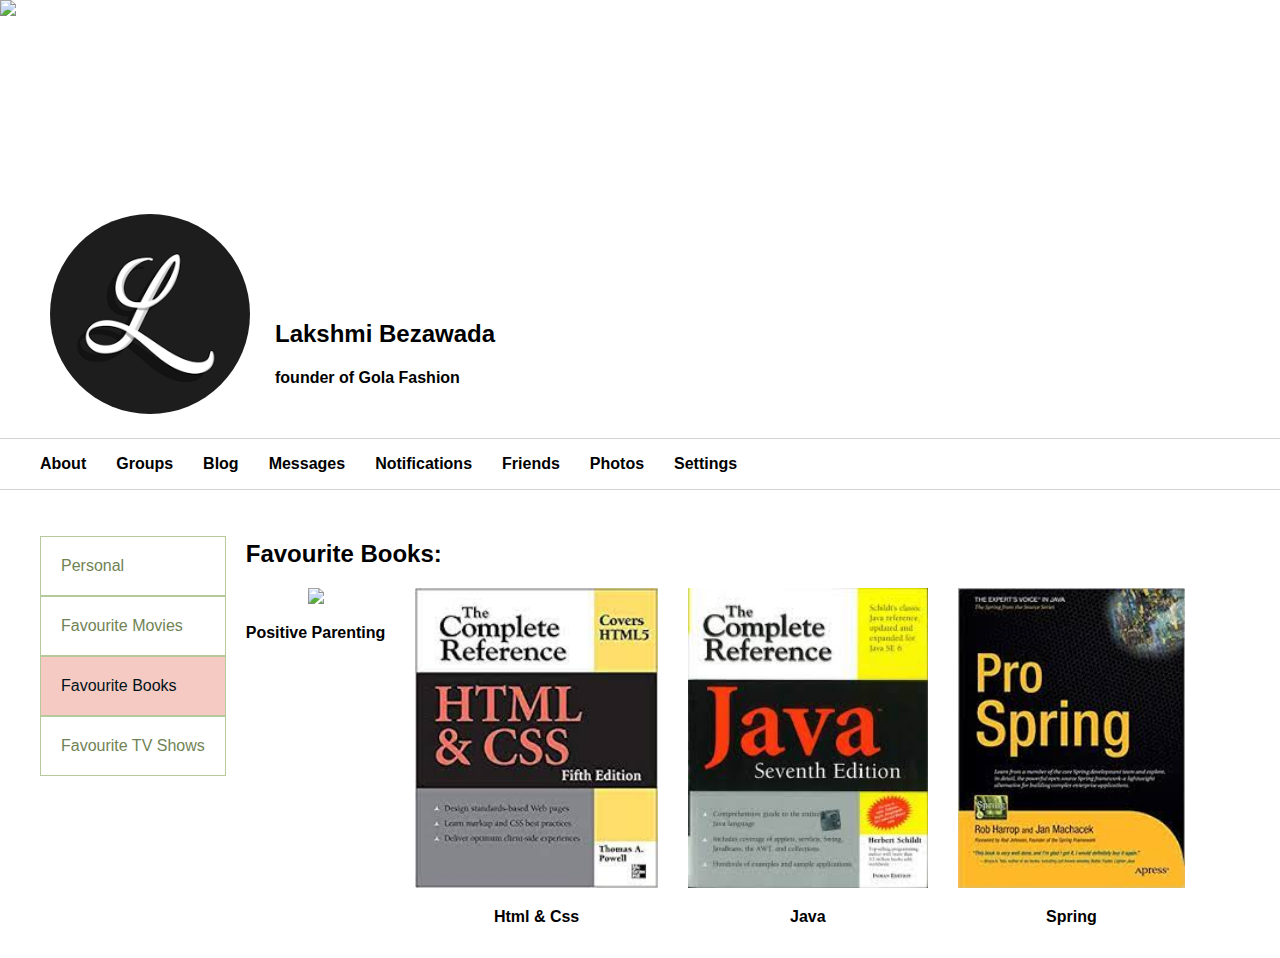
==== Favourite-books.html @ e3935bdc "my first Website" ====
<!DOCTYPE html>
<html lang="en">
<head>
    <meta charset="UTF-8">
    <meta http-equiv="X-UA-Compatible" content="IE=edge">
    <meta name="viewport" content="width=device-width, initial-scale=1.0">
    <title>Profile page|Favourite movies</title>
    <Link rel="stylesheet" href="main.css">
</head>
<body>
    <div class="banner-section">
        <img class="banner-image" src="https://wallpaperaccess.com/full/364222.jpg">
    </div>
    <div class="profile-section">
        <div class="profile-photo-section">
           <img class="profile-image" src="[data-uri]">
        </div>
        <div class="profile-name-section">
            <h2>Lakshmi Bezawada</h2>
            <h4>founder of Gola Fashion</h4>
        </div>
    </div>
    <div class="menu-bar-section">
        <ul class="menu-section">
            <li>About</li>
            <li>Groups</li>
            <li>Blog</li>
            <li>Messages</li>
            <li>Notifications</li>
            <li>Friends</li>
            <li>Photos</li>
            <li>Settings</li>
        </ul>
    </div>
    <div class="middle-section">
        <div class="tab-section">
            <ol class="tab-links-section">
                <li>
                    <a href="index.html">Personal</a>
                </li>
                <li>
                    <a href="Favourite-movies.html">Favourite Movies</a>
                </li>
                <li  class="selected">
                    <a href="#">Favourite Books</a>
                </li>
                <li>
                    <a href="Favourite-shows.html">Favourite TV Shows</a>
                </li>

            </ol>
        </div>
        <div class="data-section">
            <h2>Favourite Books:</h2>
            <ul class="favourite-list">
                <li class="favourite-list-item">
                  <img
                    class="fav-thing"
                    src="https://images-na.ssl-images-amazon.com/images/I/81T+QcPCaoL.jpg"
                  />
                  <p><strong>Positive Parenting</strong></p>
                </li>
                <li class="favourite-list-item">
                    
                  <img
                    class="fav-thing"
                    src="[data-uri]"
                  />
                  <p><strong>Html & Css</strong></p>
                </li>
                <li class="favourite-list-item">
                    <img class="fav-thing" src="[data-uri]">
                    <p><strong>Java</strong></p>
                </li>
                <li class="favourite-list-item">
                    <img class="fav-thing" src="[data-uri]">
                    <p><strong>Spring</strong></p>
                </li>
              </ul>
            
            
        </div>
    </div>

</body>
</html>
---- main.css ----
body {
    font-family:'roboto', sans-serif;
    margin: 0;
}
.banner-section {
    height: 300px;
    overflow: hidden;
}
.banner-image {
    width: 100%;

}
.profile-section {
    display:flex;
    justify-content:left;
    margin-left: 150px;
    gap:125px;

}
.profile-image {
    width:200px;
    border-radius: 100px;
    margin:-100px;
}
.menu-bar-section {
    margin-top:30px;
    margin-bottom:10px;
    border-top: 1px solid lightgrey;
    border-bottom: 1px solid lightgrey;
    
}
.menu-section {
    display:flex;
    list-style:none;
    gap: 30px;    
}
.menu-section li {
    font-weight: bold;
}
.middle-section {
    display:flex;
}
.tab-section {
    margin-top: 20px;
    
    
}
.tab-links-section a {
    text-decoration: none;
    list-style: none;
    color: #718355
    
}
.tab-links-section li {
    padding : 20px;
    border: 1px solid #b5c99a;
}
.tab-links-section {
    list-style: none;
    margin-right: 20px;
    
}
.tab-links-section li.selected {
    background-color: #f5cac3;
    
}
.tab-links-section li.selected a {
    color: #001219;
}
.data-section {
    
    margin-top:20px;
}
.data-section dd,dt {
    padding:20px;
}
.data-section dd {
    border-bottom: 1px solid rgb(245, 165, 165);     
}
.data-section-list {
    display:flex;
    margin-top:0px;
    margin-bottom:0px;
}
.data-section dt {
    font-weight: bold;
}
.favourite-list {
    list-style: none;
    text-align: center;
    display: flex;
    gap:30px;
    padding-left:0px;
}
.fav-thing {
    height: 300px;
    
    
}
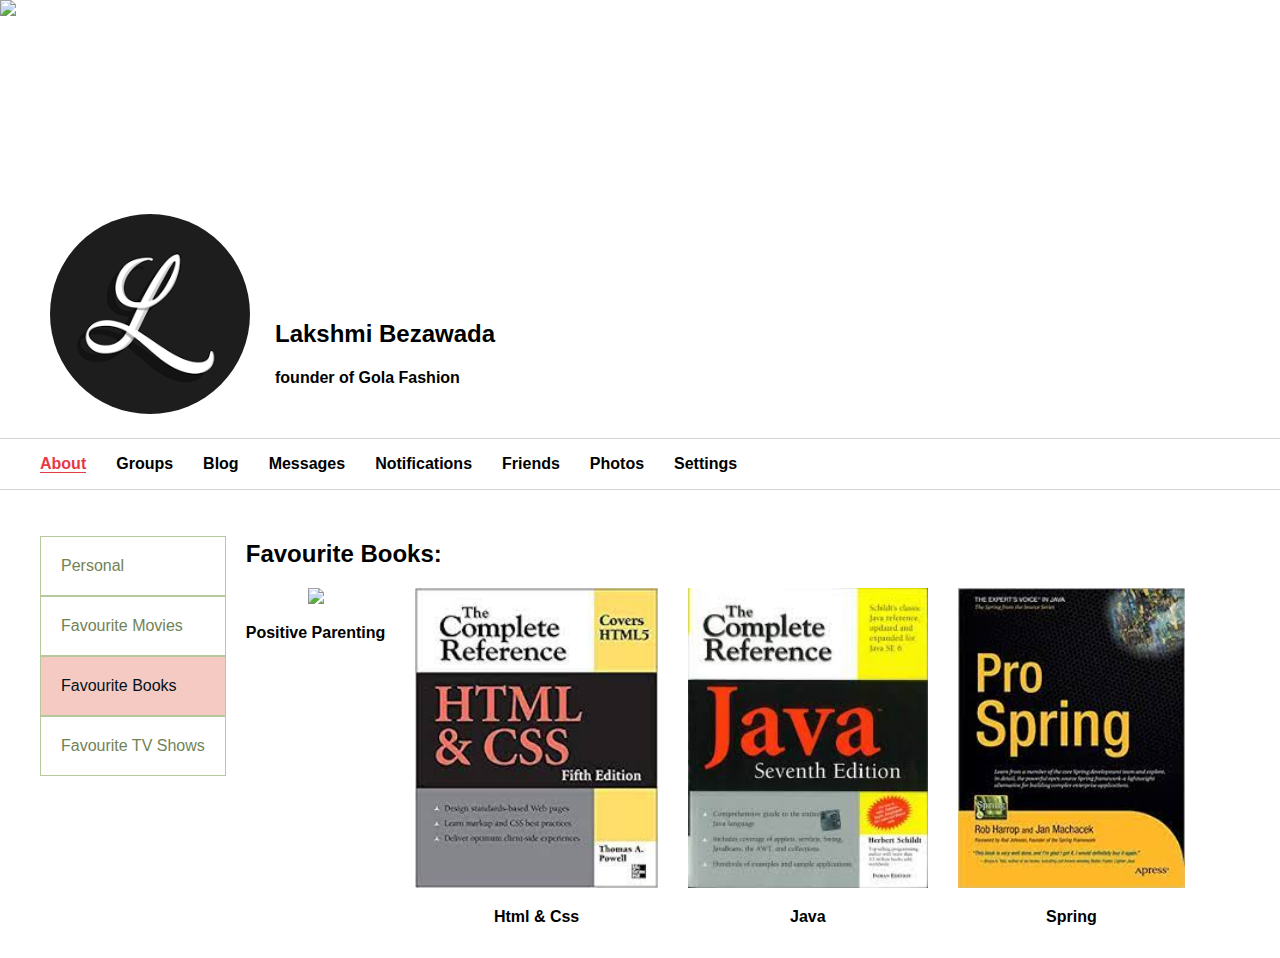
==== commit 2430cc9b: "Update Favourite-books.html" ====
--- a/Favourite-books.html
+++ b/Favourite-books.html
@@ -4,7 +4,7 @@
     <meta charset="UTF-8">
     <meta http-equiv="X-UA-Compatible" content="IE=edge">
     <meta name="viewport" content="width=device-width, initial-scale=1.0">
-    <title>Profile page|Favourite movies</title>
+    <title>Profile page|Favourite Books</title>
     <Link rel="stylesheet" href="main.css">
 </head>
 <body>
@@ -22,14 +22,14 @@
     </div>
     <div class="menu-bar-section">
         <ul class="menu-section">
-            <li>About</li>
-            <li>Groups</li>
-            <li>Blog</li>
-            <li>Messages</li>
-            <li>Notifications</li>
-            <li>Friends</li>
-            <li>Photos</li>
-            <li>Settings</li>
+            <li class="selected"><a href="#">About</a></li>
+            <li><a href="#">Groups</a></li>
+            <li><a href="#">Blog</a></li>
+            <li><a href="#">Messages</a></li>
+            <li><a href="#">Notifications</a></li>
+            <li><a href="#">Friends</a></li>
+            <li><a href="#">Photos</a></li>
+            <li><a href="#">Settings</a></li>
         </ul>
     </div>
     <div class="middle-section">
@@ -83,4 +83,4 @@
     </div>
 
 </body>
-</html>+</html>
--- a/main.css
+++ b/main.css
@@ -36,6 +36,16 @@
 }
 .menu-section li {
     font-weight: bold;
+}
+.menu-bar-section a {
+    text-decoration: none;
+    list-style: none;
+    color: black;
+}
+.menu-section li.selected  a {
+     color: #e63946;
+     border-bottom: 1px solid #e63946;
+         
 }
 .middle-section {
     display:flex;
@@ -96,4 +106,4 @@
     height: 300px;
     
     
-}+}
